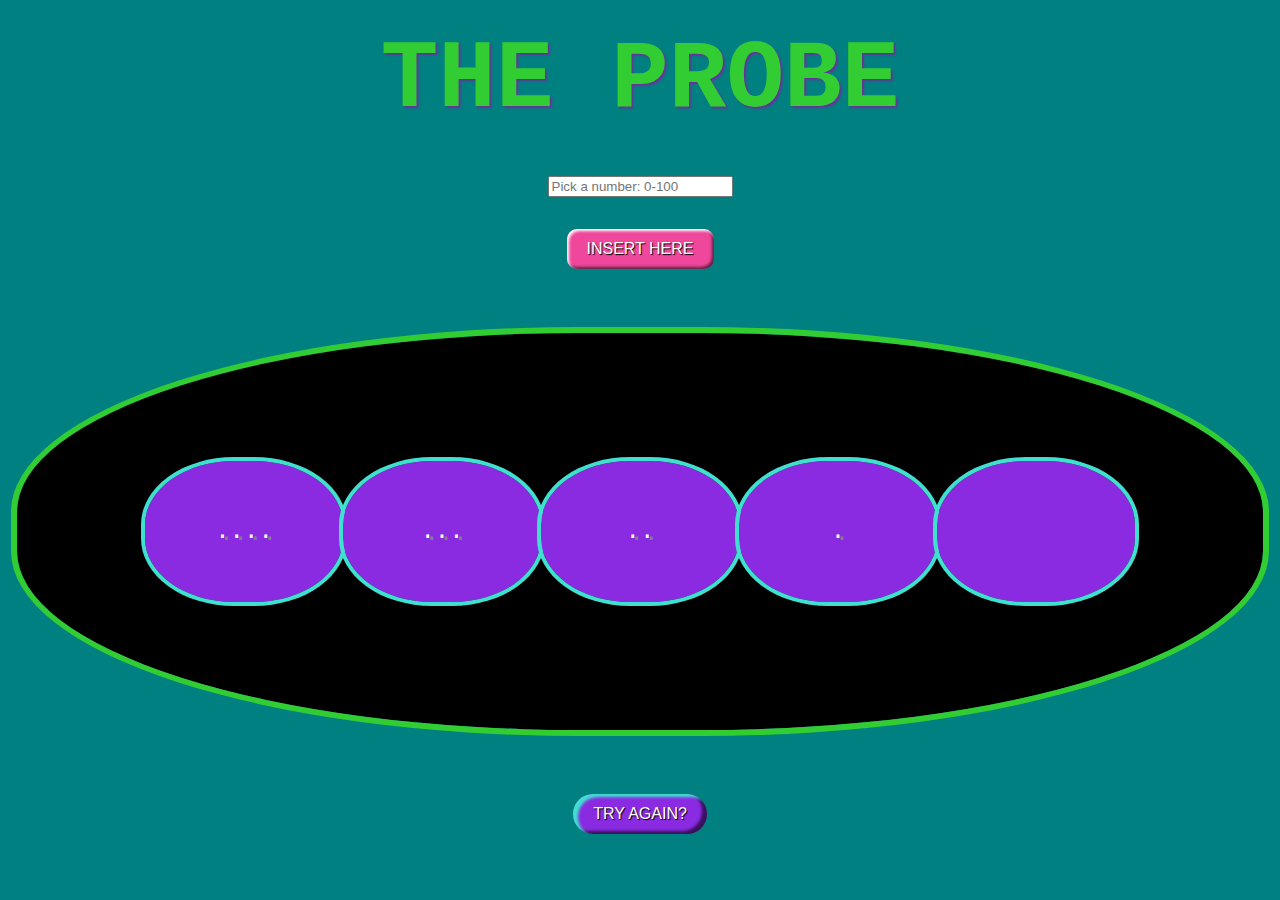
==== index.html @ c68dd0cd "guessingGame save" ====
<!DOCTYPE html>
<html lang="en">
<head>
    <meta charset="UTF-8">
    <meta http-equiv="X-UA-Compatible" content="IE=edge">
    <meta name="viewport" content="width=device-width, initial-scale=1.0">
    <title>Document</title>
    <link rel="stylesheet" href="style.css">
    <script src="index.js" defer></script>
    
</head>
<body>
    <header>
    <b>THE PROBE</b>
    </header>
    <div class="content">
        <p class="input-block">
            <input type="text" placeholder="Pick a number: 0-100">
        </p>

        <p class="submit-button">
            <button class="favorite styled"
            type="button">
             INSERT HERE
            </button>
        </p>

        <p class="idguess">
         <ul class="guesses">
             <il class="guessnum" id="firstGuess">....</il>
             <br>
             <il class="guessnum" id="secondGuess">...</il>
             <br>
             <il class="guessnum" id="thirdGuess">..</il>
             <br>
             <il class="guessnum"  id="fourthGuess">.</il>
             <br>
             <il class="guessnum"  id="finalGuess"></il>
         </ul>
        </p>
        <p class="reset-button">
            <button class="favorite reset"
            type="button">
             TRY AGAIN?
            </button>
        </p>
    </div>
</body>
</html>
---- style.css ----
body{
    margin: 0;
    font-family:'Courier New', Courier, monospace;
    background-color: teal;
}

header{
    display: flex;
    flex-direction: row;
    justify-content: space-evenly;
    align-items: center;
    padding: 2vw;
    font-size: 6em;
    color: limegreen;
    text-shadow: 2px 2px 2px rebeccapurple;
}

.content {
    display: flex;
    flex-direction: column;
    align-items:center;
}

.submit-button {
    display: flex;
    align-items: center;
    justify-content: center;
}

.styled {
    border: 0;
    line-height: 2.5;
    padding: 0 20px;
    font-size: 1rem;
    text-align: center;
    color: white;
    text-shadow: 1px 1px 1px black;
    border-radius: 10px;
    background-color:rgb(238, 71, 155);
 
    box-shadow: inset 2px 2px 3px white,
                inset -2px -2px 3px rgba(0, 0, 0, 0.6);
}

.styled:hover {
    background-color: blueviolet;
}

.styled:active {
    box-shadow: inset -2px -2px 3px rgba(255, 255, 255, .6),
                inset 2px 2px 3px rgba(0, 0, 0, .6);
}


.guesses {
    display: flex;
    flex-direction: row;
    color: black;
    outline: limegreen solid 6px;
    text-shadow: gray 4px 2px;
    text-align: center;
    background-color: black;
    justify-content: space-around;
    align-items: center;
    padding: 10vw;
    border-radius: 45%;
}
.idGuess {
    display: flex;
    flex-direction: row;
    justify-content: space-between;
}
.guessnum {
    width: 15vw;
    height: 15vh;
    color: white;
    outline: turquoise solid 4px;
    background-color: blueviolet;
    display: flex;
    flex-direction: row;
    align-items: center;
    justify-content: space-around;
    font-size: 1.5em;
    border-radius: 45%;
    padding: 3px;
}

.reset {
    border: 0;
    line-height: 2.5;
    padding: 0 20px;
    font-size: 1rem;
    text-align: center;
    color: white;
    text-shadow: 1px 1px 1px black;
    border-radius: 100px;
    background-color:blueviolet;
 
    box-shadow: inset 5px 3px 3px turquoise,
                inset -5px -3px 3px rgba(0, 0, 0, 0.6);
}

.reset:hover {
    background-color: limegreen;
}

.reset:active {
    box-shadow: inset -2px -2px 3px rgba(255, 255, 255, .6),
                inset 2px 2px 3px rgba(0, 0, 0, .6);
}
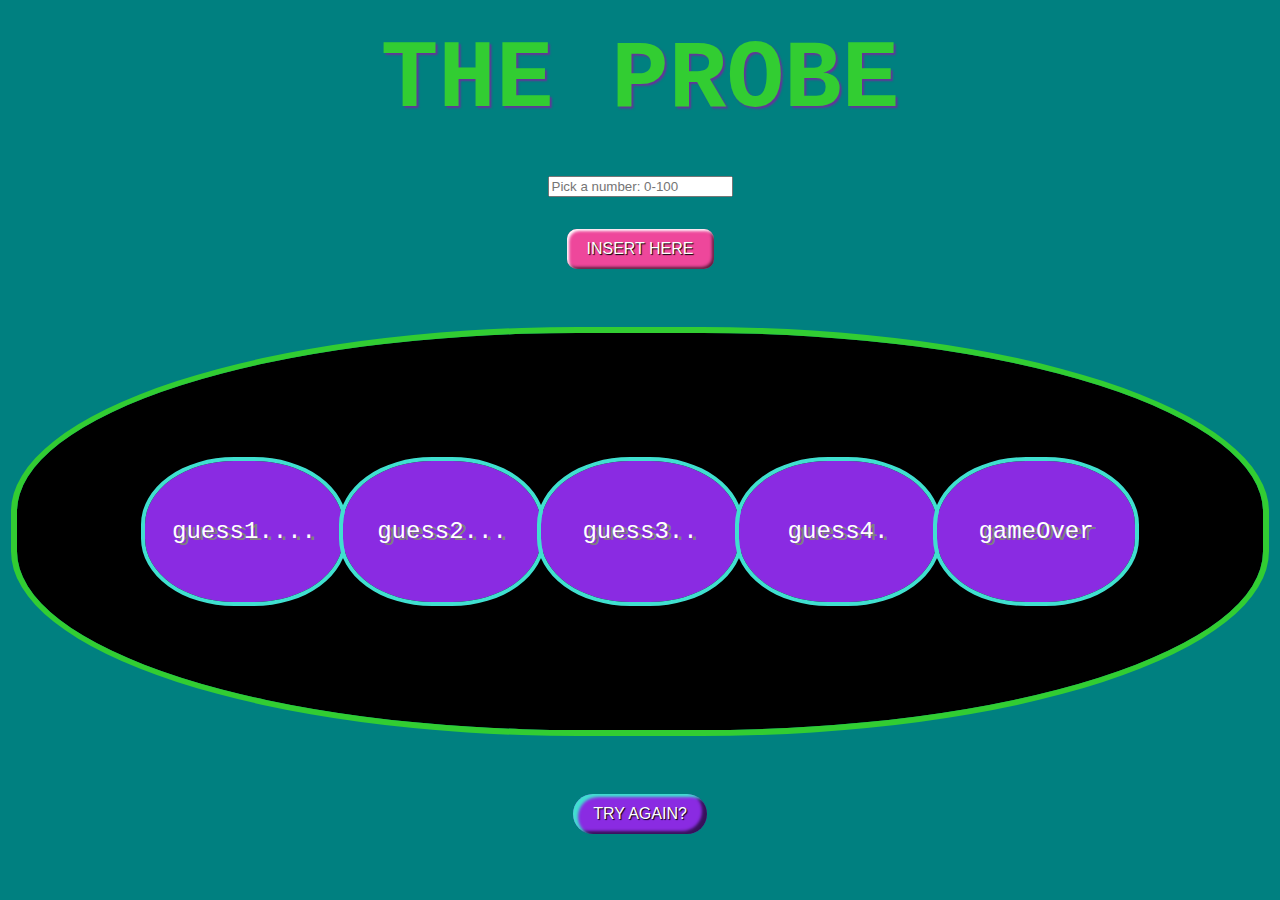
==== commit 4d06bc03: "guessGame close" ====
--- a/index.html
+++ b/index.html
@@ -14,12 +14,12 @@
     <b>THE PROBE</b>
     </header>
     <div class="content">
-        <p class="input-block">
+        <p class="input-block" id="input-block">
             <input type="text" placeholder="Pick a number: 0-100">
         </p>
 
         <p class="submit-button">
-            <button class="favorite styled"
+            <button class="favorite styled" id="styled"
             type="button">
              INSERT HERE
             </button>
@@ -27,19 +27,19 @@
 
         <p class="idguess">
          <ul class="guesses">
-             <il class="guessnum" id="firstGuess">....</il>
+             <il class="guessnum" id="firstGuess">guess1....</il>
              <br>
-             <il class="guessnum" id="secondGuess">...</il>
+             <il class="guessnum" id="secondGuess">guess2...</il>
              <br>
-             <il class="guessnum" id="thirdGuess">..</il>
+             <il class="guessnum" id="thirdGuess">guess3..</il>
              <br>
-             <il class="guessnum"  id="fourthGuess">.</il>
+             <il class="guessnum"  id="fourthGuess">guess4.</il>
              <br>
-             <il class="guessnum"  id="finalGuess"></il>
+             <il class="guessnum"  id="finalGuess">gameOver</il>
          </ul>
         </p>
         <p class="reset-button">
-            <button class="favorite reset"
+            <button class="favorite reset" id="reset"
             type="button">
              TRY AGAIN?
             </button>
